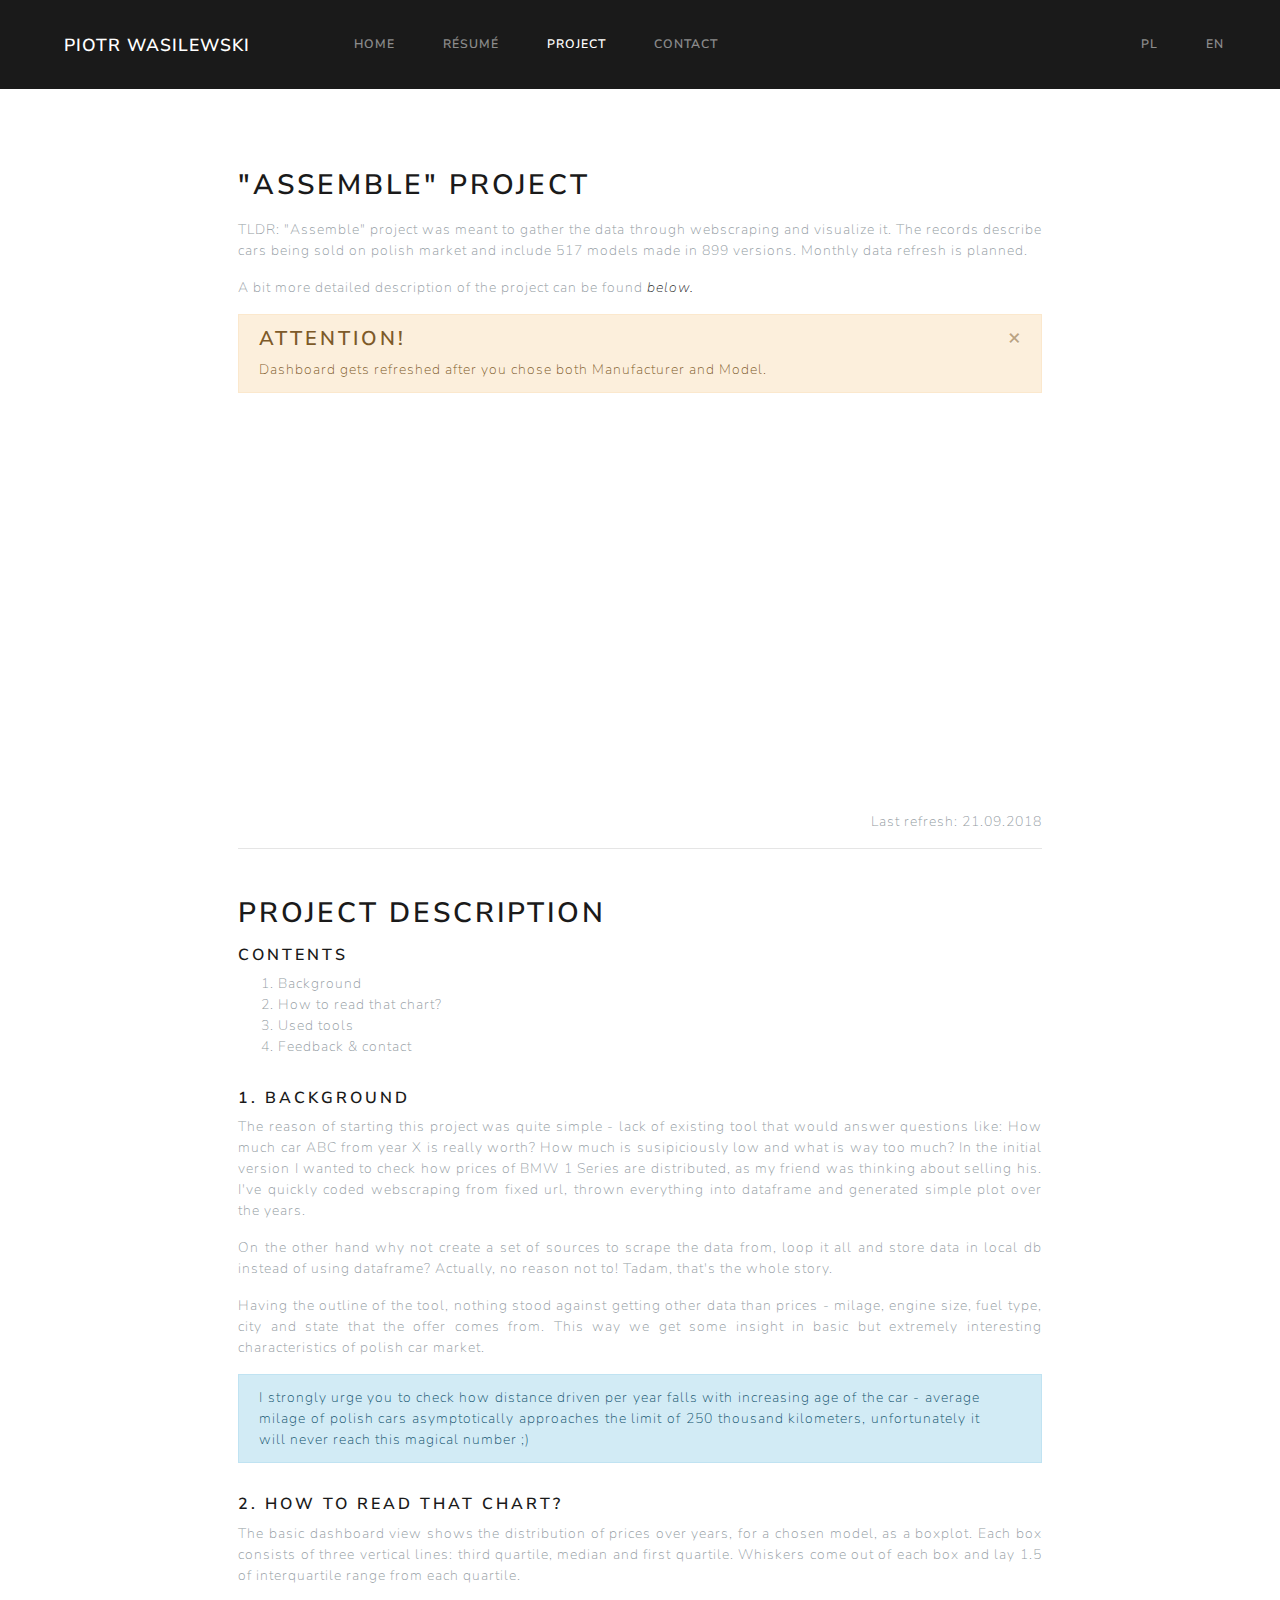
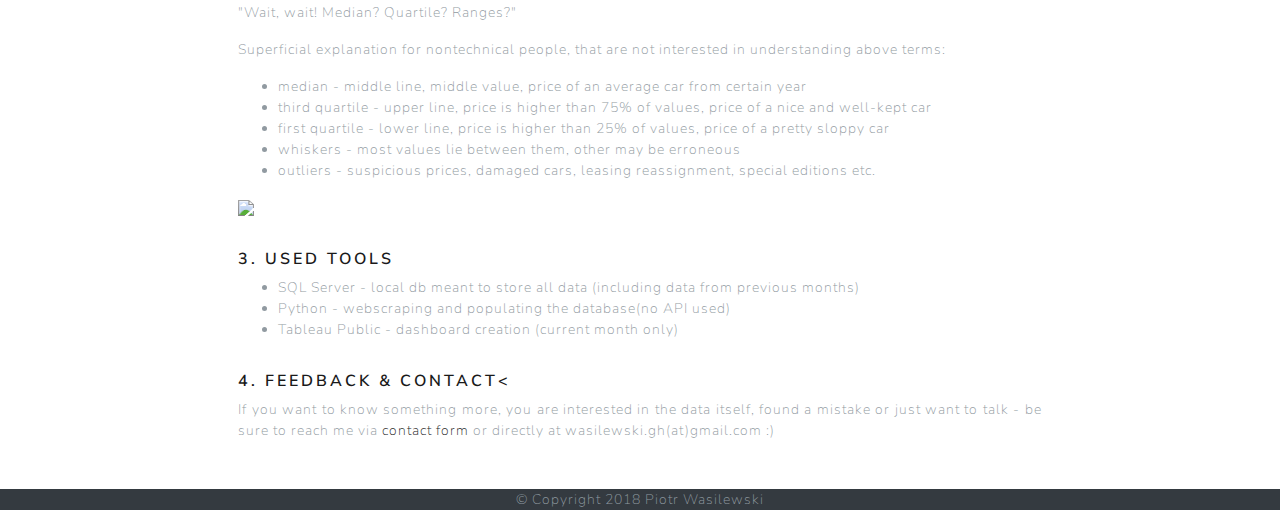
==== en/project.html @ e3388261 "en pages" ====
<!DOCTYPE html>
<html>
    <head>
        <meta charset="utf-8">
        <meta name="viewport" content="width=device-width, initial-scale=1.0">
        <meta http-equiv="X-UA-Compatible" content="IE=edge">

        <title>Piotr Wasilewski - GitHub</title>

         <!-- Bootstrap CSS CDN -->
        <link rel="stylesheet" href="https://maxcdn.bootstrapcdn.com/bootstrap/4.0.0/css/bootstrap.min.css" integrity="sha384-Gn5384xqQ1aoWXA+058RXPxPg6fy4IWvTNh0E263XmFcJlSAwiGgFAW/dAiS6JXm" crossorigin="anonymous">
        <!-- Our Custom CSS -->
        <link rel="stylesheet" href="../style.css">
		
    </head>
    <body>
		
		<nav class="navbar navbar-expand-lg navbar-dark bg-primary">
		  <a class="navbar-brand" href="index.html">Piotr Wasilewski</a>
		
		<div class="collapse navbar-collapse" id="navbarColor01">  
			<ul class="navbar-nav mr-auto">
			  <li class="nav-item">
				<a class="nav-link" href="index.html">Home</a>
			  </li>
			  <li class="nav-item">
				<a class="nav-link" href="resume.html">Résumé</a>
			  </li>
			  <li class="nav-item">
				<a class="nav-link active" href="project.html">Project</a>
			  </li>
			  <li class="nav-item">
				<a class="nav-link" href="index.html#contact">Contact</a>
			  </li>
			</ul>
			<ul class="navbar-nav ml-auto">
			  <li class="nav-item">
				<a class="nav-link" href="../pl/project.html">PL</a>
			  </li>
			   <li class="nav-item">
				<a class="nav-link" href="../en/project.html">EN</a>
			  </li>
			</ul>
		</div>
		</nav>
        <div class = "row frst justify-content-center">    
			<div class ="col-md-2"></div>
			<div class ="col-md-8" style="text-align: justify;">
				<h2 style="margin-bottom:1rem">"Assemble" project</h2>
				<p>TLDR: "Assemble" project was meant to gather the data through webscraping and visualize it. The records describe cars being sold on polish market and include 517 models made in 899 versions.
				Monthly data refresh is planned.</p>
				<p>A bit more detailed description of the project can be found <a href="#desc"><i>below.</i></a></p>
				
				<div class="alert alert-dismissible alert-warning" style="margin-bottom:1rem;">
				  <button type="button" class="close" data-dismiss="alert">&times;</button>
				  <h4 class="alert-heading">Attention!</h4>
				  <p class="mb-0">Dashboard gets refreshed after you chose both Manufacturer and Model.</p>
				</div>
				
				<div style="position:relative;padding-top:50%;">
				<iframe frameborder="0" marginheight="0" marginwidth="0" title="data visualization" allowtransparency="true" allowfullscreen="false" class="tableauViz" style="display: block; position:absolute;top:0;left:0;width:100%;height:100%; margin: 0px; padding: 0px; border: none;" name="fitvid0" scrolling = "no" src="https://public.tableau.com/views/Assemble/Dashboard1?:embed=y&amp;:showVizHome=no&amp;:host_url=https%3A%2F%2Fpublic.tableau.com%2F&amp;:embed_code_version=3&amp;:tabs=no&amp;:toolbar=no&amp;:animate_transition=yes&amp;:display_static_image=no&amp;:display_spinner=no&amp;:display_overlay=yes&amp;:display_count=yes&amp;publish=yes&amp;:showShareOptions=false&amp;:loadOrderID=0"></iframe>
				</div>
				<p style="margin-bottom:1rem;text-align:right">Last refresh: 21.09.2018</p>
				<hr style="margin-bottom:3rem">
				<h2 id = "desc">Project description</h2>
				<div>
					<h5 style="margin-top:1rem">Contents</h5>
					<ol>
						<li>Background</li>
						<li>How to read that chart?</li>
						<li>Used tools</li>
						<li>Feedback & contact</li>
					</ol>
					<h5 style="margin-top:2rem">1. Background</h5>
					<p>The reason of starting this project was quite simple - lack of existing tool that would answer questions like: How much car ABC from year X is really worth? How much is susipiciously low and what is way too much?
					In the initial version I wanted to check how prices of BMW 1 Series are distributed, as my friend was thinking about selling his. I've quickly coded webscraping from fixed url, thrown everything into dataframe and generated simple plot over the years.</p>
					<p>On the other hand why not create a set of sources to scrape the data from, loop it all and store data in local db instead of using dataframe? Actually, no reason not to! Tadam, that's the whole story.</p>
					<p>Having the outline of the tool, nothing stood against getting other data than prices - milage, engine size, fuel type, city and state that the offer comes from.
					This way we get some insight in basic but extremely interesting characteristics of polish car market.
					<div class="alert alert-dismissible alert-info">I strongly urge you to check how distance driven per year falls with increasing age of the car - 
					average milage of polish cars asymptotically approaches the limit of 250 thousand kilometers, unfortunately it will never reach this magical number ;)</div>
					
					<h5 style="margin-top:2rem">2. How to read that chart?</h5>
					<p>The basic dashboard view shows the distribution of prices over years, for a chosen model, as a boxplot. Each box consists of three vertical lines: third quartile, median and first quartile.
					Whiskers come out of each box and lay 1.5 of interquartile range from each quartile.</p>
					<p>"Wait, wait! Median? Quartile? Ranges?"</p>
					<p>Superficial explanation for nontechnical people, that are not interested in understanding above terms:</p>
					  <ul>
					    <li>median - middle line, middle value, price of an average car from certain year</li>
						<li>third quartile - upper line, price is higher than 75% of values, price of a nice and well-kept car</li>
						<li>first quartile - lower line, price is higher than 25% of values, price of a pretty sloppy car</li>
						<li>whiskers - most values lie between them, other may be erroneous</li>
						<li>outliers - suspicious prices, damaged cars, leasing reassignment, special editions etc.</li>
					  </ul>
					  <img style="width:100%;" src="../boxplot.png"/>
					<h5 style="margin-top:2rem">3. Used tools</h5>
					<ul>
					  <li>SQL Server - local db meant to store all data (including data from previous months)</li>
					  <li>Python - webscraping and populating the database(no API used)</li>
					  <li>Tableau Public - dashboard creation (current month only)</li>
					</ul>
					<h5 style="margin-top:2rem">4. Feedback & contact<</h5>
					<p>If you want to know something more, you are interested in the data itself, found a mistake or just want to talk - be sure to reach me via
					<a href="index.html#contact">contact form</a> or directly at wasilewski.gh(at)gmail.com :)</p>
				</div>
			</div>
			<div class ="col-md-2"></div>
		</div>
				
		<footer class="page-footer w-100 bg-dark" style="margin-top:2rem;text-align:center;">
		&copy; Copyright 2018 Piotr Wasilewski
		</footer>
		
        <!-- jQuery CDN -->
         <script src="https://code.jquery.com/jquery-1.12.0.min.js"></script>
         <!-- Bootstrap Js CDN -->
         <script src="https://maxcdn.bootstrapcdn.com/bootstrap/3.3.7/js/bootstrap.min.js"></script>
    </body>
</html>
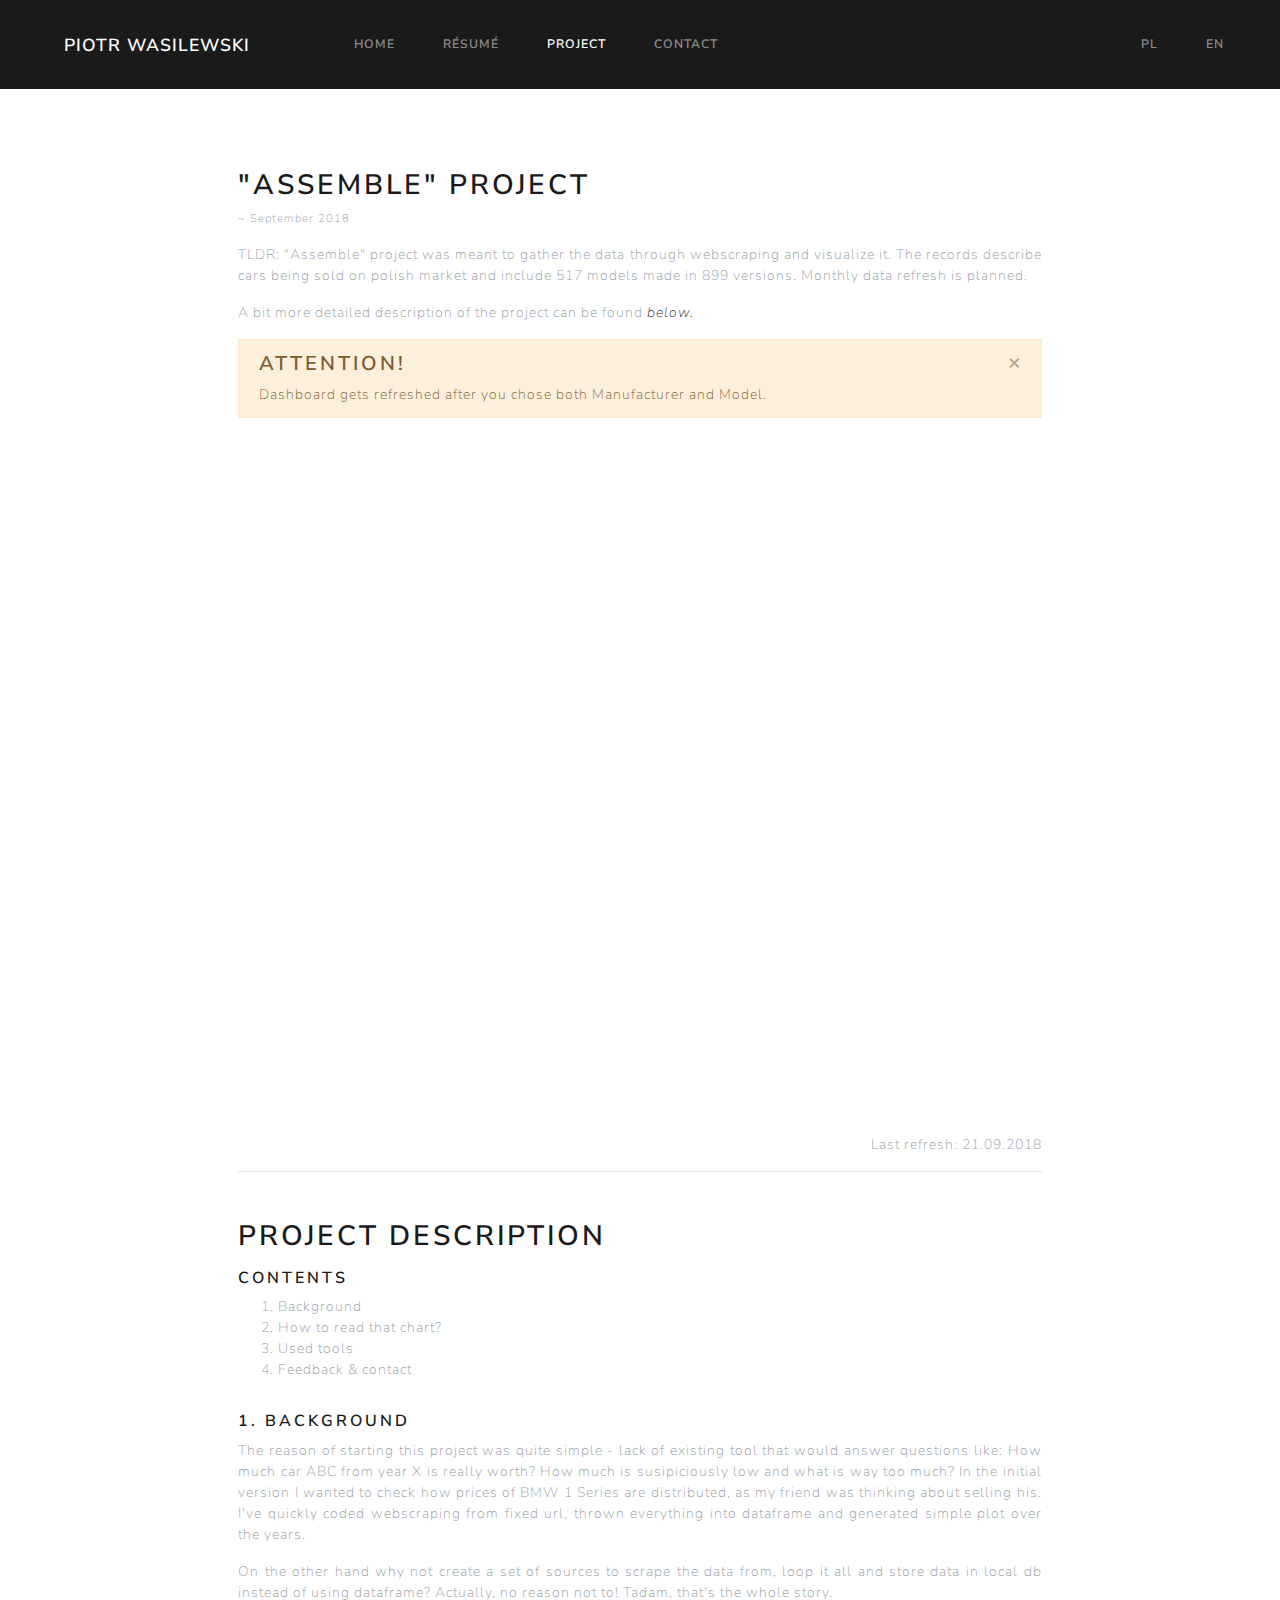
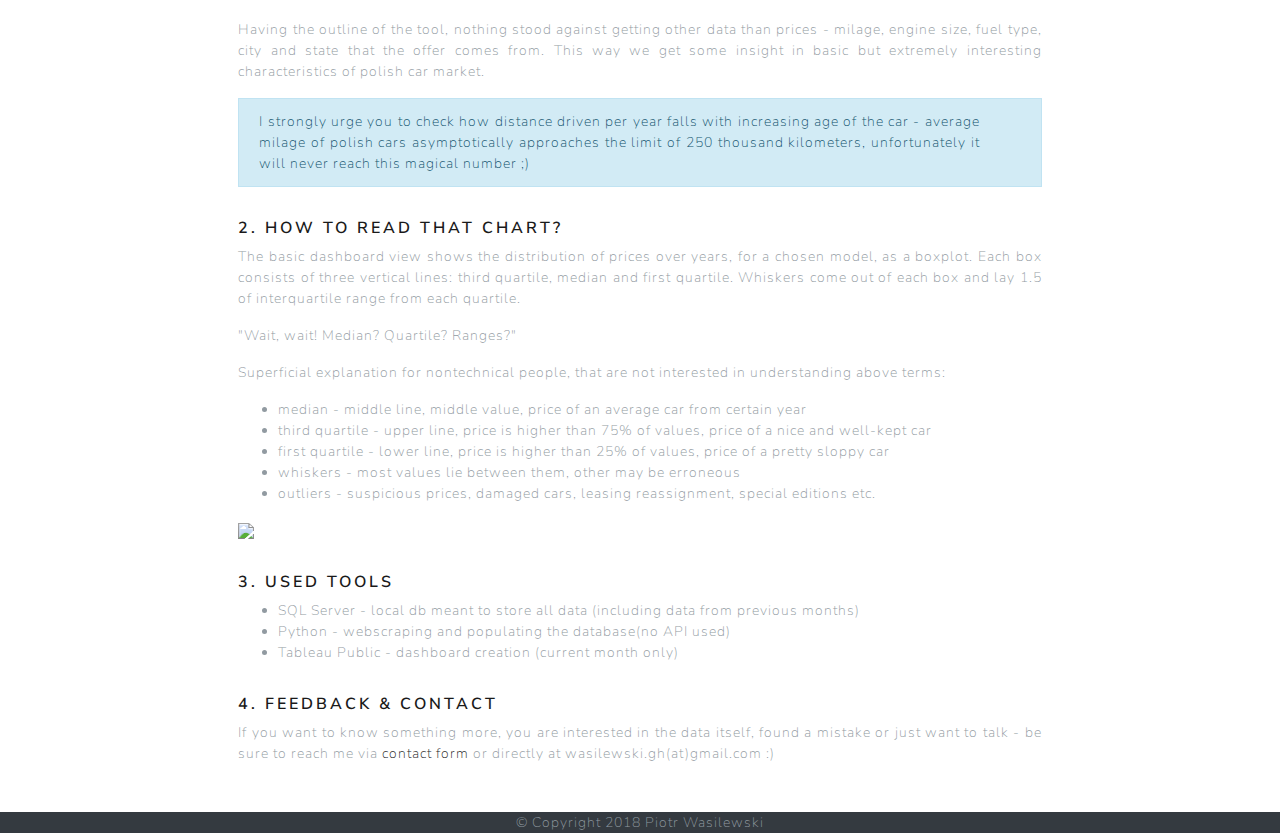
==== commit 2e1649cd: "typo fix" ====
--- a/en/project.html
+++ b/en/project.html
@@ -46,7 +46,8 @@
         <div class = "row frst justify-content-center">    
 			<div class ="col-md-2"></div>
 			<div class ="col-md-8" style="text-align: justify;">
-				<h2 style="margin-bottom:1rem">"Assemble" project</h2>
+				<h2 style="margin-bottom:0">"Assemble" project</h2>
+				<p class="text-muted" style="font-size:80%;margin-top:0.5rem; margin-bottom:1rem">~ September 2018</p>
 				<p>TLDR: "Assemble" project was meant to gather the data through webscraping and visualize it. The records describe cars being sold on polish market and include 517 models made in 899 versions.
 				Monthly data refresh is planned.</p>
 				<p>A bit more detailed description of the project can be found <a href="#desc"><i>below.</i></a></p>
@@ -57,9 +58,10 @@
 				  <p class="mb-0">Dashboard gets refreshed after you chose both Manufacturer and Model.</p>
 				</div>
 				
-				<div style="position:relative;padding-top:50%;">
-				<iframe frameborder="0" marginheight="0" marginwidth="0" title="data visualization" allowtransparency="true" allowfullscreen="false" class="tableauViz" style="display: block; position:absolute;top:0;left:0;width:100%;height:100%; margin: 0px; padding: 0px; border: none;" name="fitvid0" scrolling = "no" src="https://public.tableau.com/views/Assemble/Dashboard1?:embed=y&amp;:showVizHome=no&amp;:host_url=https%3A%2F%2Fpublic.tableau.com%2F&amp;:embed_code_version=3&amp;:tabs=no&amp;:toolbar=no&amp;:animate_transition=yes&amp;:display_static_image=no&amp;:display_spinner=no&amp;:display_overlay=yes&amp;:display_count=yes&amp;publish=yes&amp;:showShareOptions=false&amp;:loadOrderID=0"></iframe>
+				<div>
+				<iframe frameborder="0" marginheight="0" marginwidth="0" title="data visualization" allowtransparency="true" allowfullscreen="true" class="tableauViz" style="display: block; width: 100%; height:700px; margin: 0px; padding: 0px; border: none;" src="https://public.tableau.com/views/Assemble/CenaPrice?:embed=y&amp;:showVizHome=no&amp;:host_url=https%3A%2F%2Fpublic.tableau.com%2F&amp;:embed_code_version=3&amp;:tabs=yes&amp;:toolbar=no&amp;:animate_transition=yes&amp;:display_static_image=no&amp;:display_spinner=no&amp;:display_overlay=yes&amp;:display_count=yes&amp;publish=yes&amp;:loadOrderID=0"></iframe>
 				</div>
+				
 				<p style="margin-bottom:1rem;text-align:right">Last refresh: 21.09.2018</p>
 				<hr style="margin-bottom:3rem">
 				<h2 id = "desc">Project description</h2>
@@ -99,7 +101,7 @@
 					  <li>Python - webscraping and populating the database(no API used)</li>
 					  <li>Tableau Public - dashboard creation (current month only)</li>
 					</ul>
-					<h5 style="margin-top:2rem">4. Feedback & contact<</h5>
+					<h5 style="margin-top:2rem">4. Feedback & contact</h5>
 					<p>If you want to know something more, you are interested in the data itself, found a mistake or just want to talk - be sure to reach me via
 					<a href="index.html#contact">contact form</a> or directly at wasilewski.gh(at)gmail.com :)</p>
 				</div>
